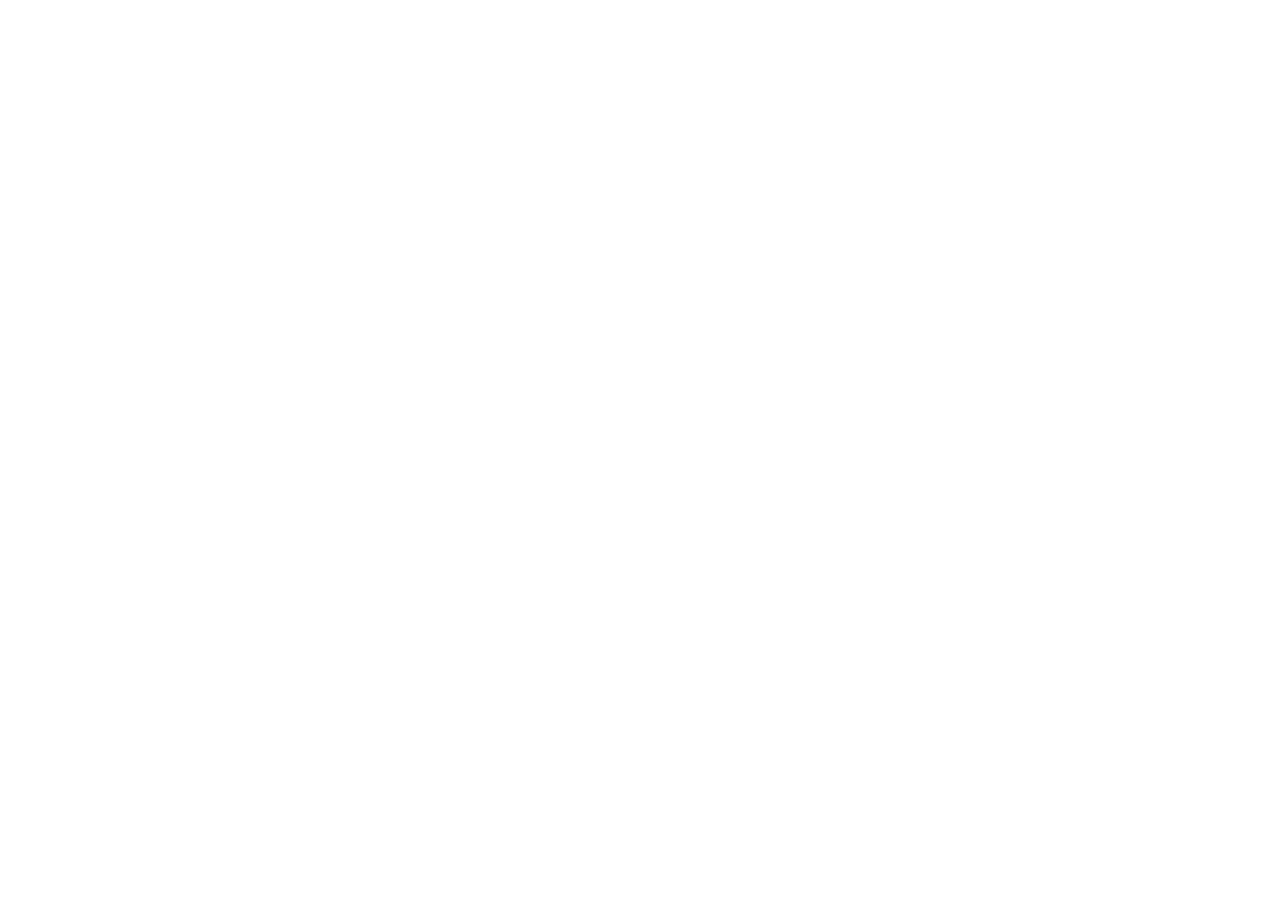
==== Template/BR-Architects/index.html @ 5b248551 "cmt" ====
<!DOCTYPE html>
<html lang="en">

<head>
    <meta charset="UTF-8">
    <meta name="viewport" content="width=device-width, initial-scale=1.0">
    <link rel="preconnect" href="https://fonts.googleapis.com">
    <link rel="preconnect" href="https://fonts.gstatic.com" crossorigin>
    <link
        href="https://fonts.googleapis.com/css2?family=Montserrat:ital,wght@0,100..900;1,100..900&family=Poppins:ital,wght@0,100;0,200;0,300;0,400;0,500;0,600;0,700;0,800;0,900;1,100;1,200;1,300;1,400;1,500;1,600;1,700;1,800;1,900&family=Roboto:ital,wght@0,100..900;1,100..900&display=swap"
        rel="stylesheet">
    <link rel="stylesheet" href="https://cdnjs.cloudflare.com/ajax/libs/font-awesome/6.7.2/css/all.min.css"
        integrity="sha512-Evv84Mr4kqVGRNSgIGL/F/aIDqQb7xQ2vcrdIwxfjThSH8CSR7PBEakCr51Ck+w+/U6swU2Im1vVX0SVk9ABhg=="
        crossorigin="anonymous" referrerpolicy="no-referrer" />
    <link rel="stylesheet" href="./assest/css/style.css">
    <title>BR Architects</title>
</head>

<body>

</body>

</html>
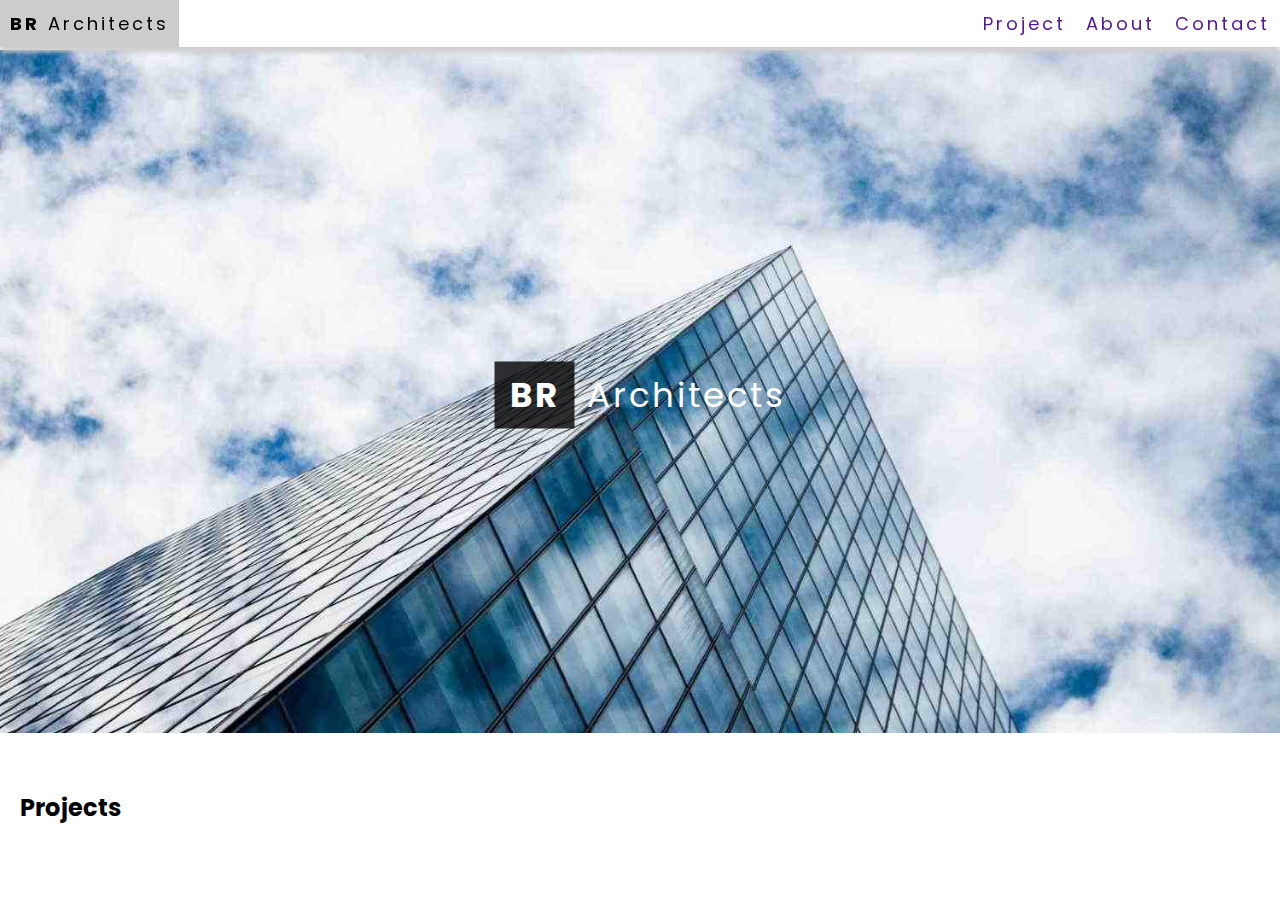
==== commit 5e11537c: "cmt" ====
--- a/Template/BR-Architects/index.html
+++ b/Template/BR-Architects/index.html
@@ -17,7 +17,55 @@
 </head>
 
 <body>
+    <!-- Header -->
+    <header id="header">
+        <div class="header__cotent">
+            <a href="" class="header__name">
+                <strong>BR</strong> Architects
+            </a>
+            <div class="header__lists">
+                <ul class="header__list">
+                    <li class="header_item"><a href="">Project</a></li>
+                    <li class="header_item"><a href="">About</a></li>
+                    <li class="header_item"><a href="">Contact</a></li>
+                </ul>
+            </div>
+        </div>
+    </header>
 
+    <!-- End: Header -->
+
+    <!-- Content -->
+    <div id="content">
+        <div class="banner">
+            <div class="banner__contain">
+                <img src="./assest/images/banner.png" alt="Image Banner">
+                <div class="banner__content">
+                    <p class="banner__content-text">
+                        <strong>BR</strong> Architects
+                    </p>
+                </div>
+            </div>
+        </div>
+
+        <div class="project">
+            <h2 class="project__title">
+                Projects
+            </h2>
+            <div class="project__contain">
+                <div class="project__item"></div>
+                <div class="project__item"></div>
+                <div class="project__item"></div>
+                <div class="project__item"></div>
+                <div class="project__item"></div>
+                <div class="project__item"></div>
+                <div class="project__item"></div>
+                <div class="project__item"></div>
+
+            </div>
+        </div>
+    </div>
+    <!-- End: Content -->
 </body>
 
 </html>--- a/Template/BR-Architects/assest/css/style.css
+++ b/Template/BR-Architects/assest/css/style.css
@@ -0,0 +1,101 @@
+* {
+    margin: 0;
+    padding: 0;
+    box-sizing: border-box;
+    font-family: "Poppins", serif;
+
+}
+
+/* Header */
+#header {
+    background-color: #fff;
+    position: fixed;
+    top: 0;
+    right: 0;
+    left: 0;
+    box-shadow: 0 5px 5px #ccc;
+}
+
+.header__cotent {
+    display: flex;
+    justify-content: space-between;
+    align-items: center;
+}
+
+.header__name {
+    display: block;
+    text-decoration: none;
+    color: #000;
+    padding: 10px;
+    letter-spacing: 3px;
+    font-size: 18px;
+
+}
+
+.header__name:hover {
+    background-color: #ccc;
+}
+
+.header__list {
+    list-style: none;
+    display: flex;
+}
+
+.header_item {
+    /* margin: 0 10px; */
+}
+
+.header_item a {
+    text-decoration: none;
+    padding: 10px;
+    letter-spacing: 3px;
+    font-size: 18px;
+}
+
+.header_item a:hover {
+    background-color: #ccc;
+}
+
+/* End: Header */
+
+/* Content */
+/* banner */
+.banner__contain {
+    position: relative;
+    margin-top: 50px;
+    width: 100%;
+    z-index: -1;
+}
+
+.banner__contain img {
+    width: 100%;
+    object-fit: cover;
+}
+
+.banner__content {
+    position: absolute;
+    top: 50%;
+    left: 50%;
+    transform: translate(-50%, -50%);
+}
+
+.banner__content-text {
+    font-size: 34px;
+    color: #fff;
+    letter-spacing: 3px;
+}
+
+.banner__content-text strong {
+    display: inline-block;
+    background: rgba(0, 0, 0, 0.8);
+    padding: 8px 15px;
+}
+
+
+/* project */
+.project {
+    margin-top: 50px;
+    padding: 0 20px;
+}
+
+/* End: Content */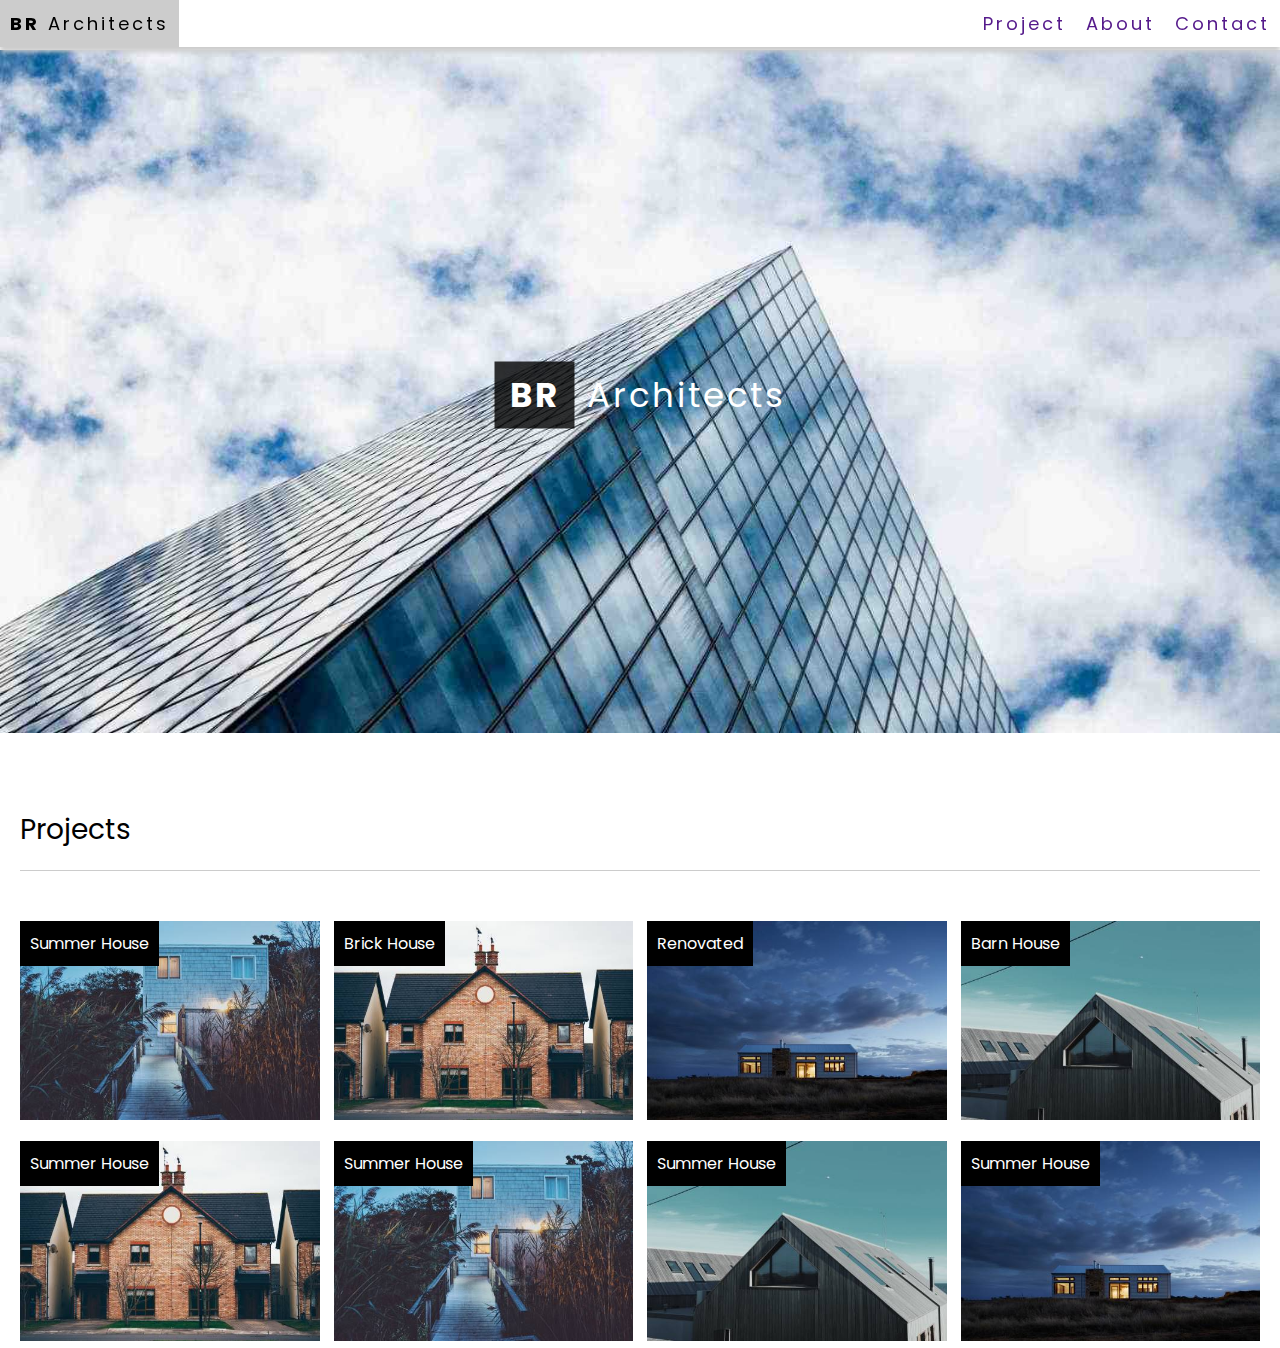
==== commit effc527f: "cmt" ====
--- a/Template/BR-Architects/index.html
+++ b/Template/BR-Architects/index.html
@@ -53,15 +53,71 @@
                 Projects
             </h2>
             <div class="project__contain">
-                <div class="project__item"></div>
-                <div class="project__item"></div>
-                <div class="project__item"></div>
-                <div class="project__item"></div>
-                <div class="project__item"></div>
-                <div class="project__item"></div>
-                <div class="project__item"></div>
-                <div class="project__item"></div>
+                <div class="project__item">
+                    <img src="./assest/images/imgPrj1.png" alt="">
+                    <div class="project__content">
+                        <p>
+                            Summer House
+                        </p>
+                    </div>
+                </div>
+                <div class="project__item">
+                    <img src="./assest/images/imgPrj2.png" alt="">
+                    <div class="project__content">
+                        <p>
+                            Brick House
+                        </p>
+                    </div>
+                </div>
+                <div class="project__item">
+                    <img src="./assest/images/imgPrj3.png" alt="">
+                    <div class="project__content">
+                        <p>
+                            Renovated
+                        </p>
+                    </div>
+                </div>
+                <div class="project__item">
+                    <img src="./assest/images/imgPrj4.png" alt="">
+                    <div class="project__content">
+                        <p>
+                            Barn House
+                        </p>
+                    </div>
+                </div>
 
+                <div class="project__item">
+                    <img src="./assest/images/imgPrj2.png" alt="">
+                    <div class="project__content">
+                        <p>
+                            Summer House
+                        </p>
+                    </div>
+                </div>
+                <div class="project__item">
+                    <img src="./assest/images/imgPrj1.png" alt="">
+                    <div class="project__content">
+                        <p>
+                            Summer House
+                        </p>
+                    </div>
+                </div>
+                <div class="project__item">
+                    <img src="./assest/images/imgPrj4.png" alt="">
+                    <div class="project__content">
+                        <p>
+                            Summer House
+                        </p>
+                    </div>
+                </div>
+                <div class="project__item">
+                    <img src="./assest/images/imgPrj3.png" alt="">
+                    <div class="project__content">
+                        <p>
+                            Summer House
+                        </p>
+                    </div>
+                </div>
             </div>
         </div>
     </div>
--- a/Template/BR-Architects/assest/css/style.css
+++ b/Template/BR-Architects/assest/css/style.css
@@ -98,4 +98,36 @@
     padding: 0 20px;
 }
 
+.project__title {
+    /* margin-bottom: 20px; */
+    line-height: 80px;
+    border-bottom: 1px solid #ccc;
+    font-size: 28px;
+    font-weight: 400;
+}
+
+.project__contain {
+    display: grid;
+    grid-template-columns: repeat(4, 1fr);
+    gap: 14px;
+    margin-top: 50px;
+}
+
+.project__item {
+    position: relative;
+}
+
+.project__item img {
+    width: 100%;
+}
+
+.project__content {
+    position: absolute;
+    top: 0;
+    left: 0;
+    background-color: #000;
+    color: #fff;
+    padding: 10px;
+}
+
 /* End: Content */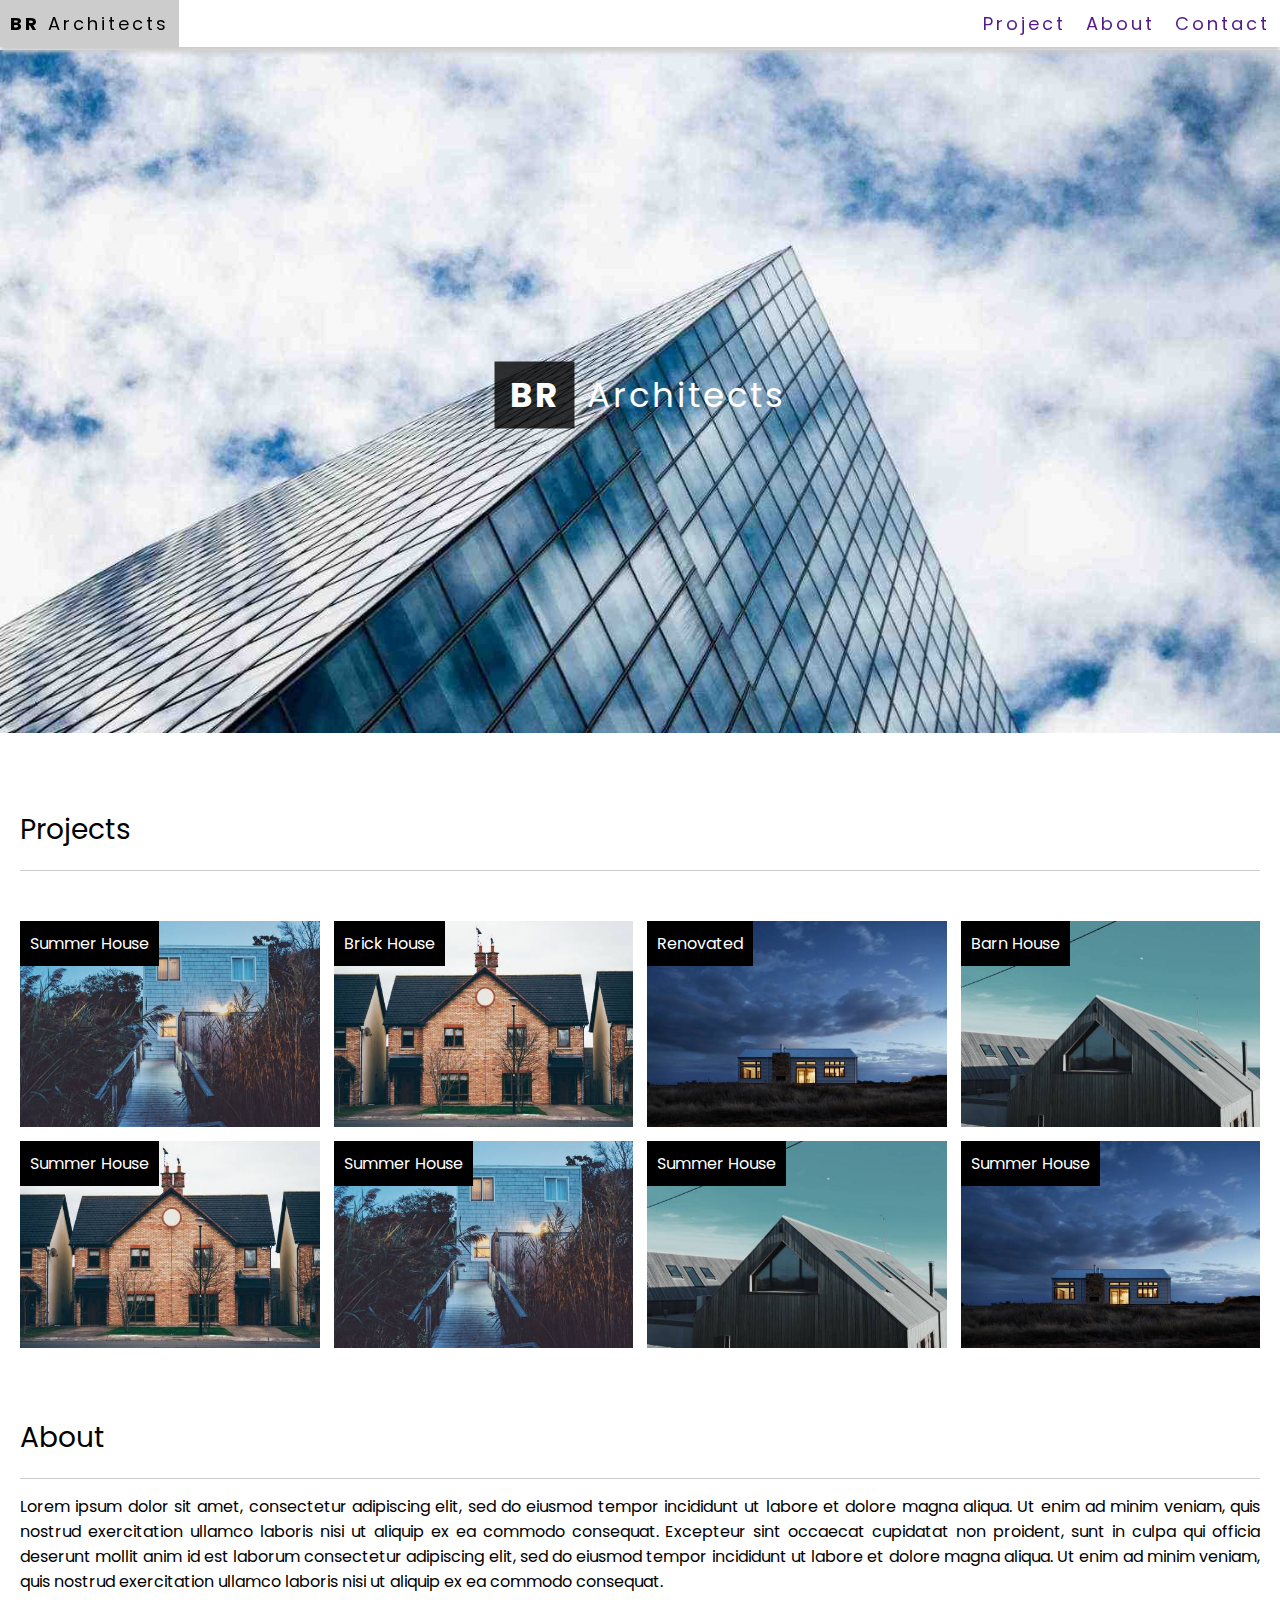
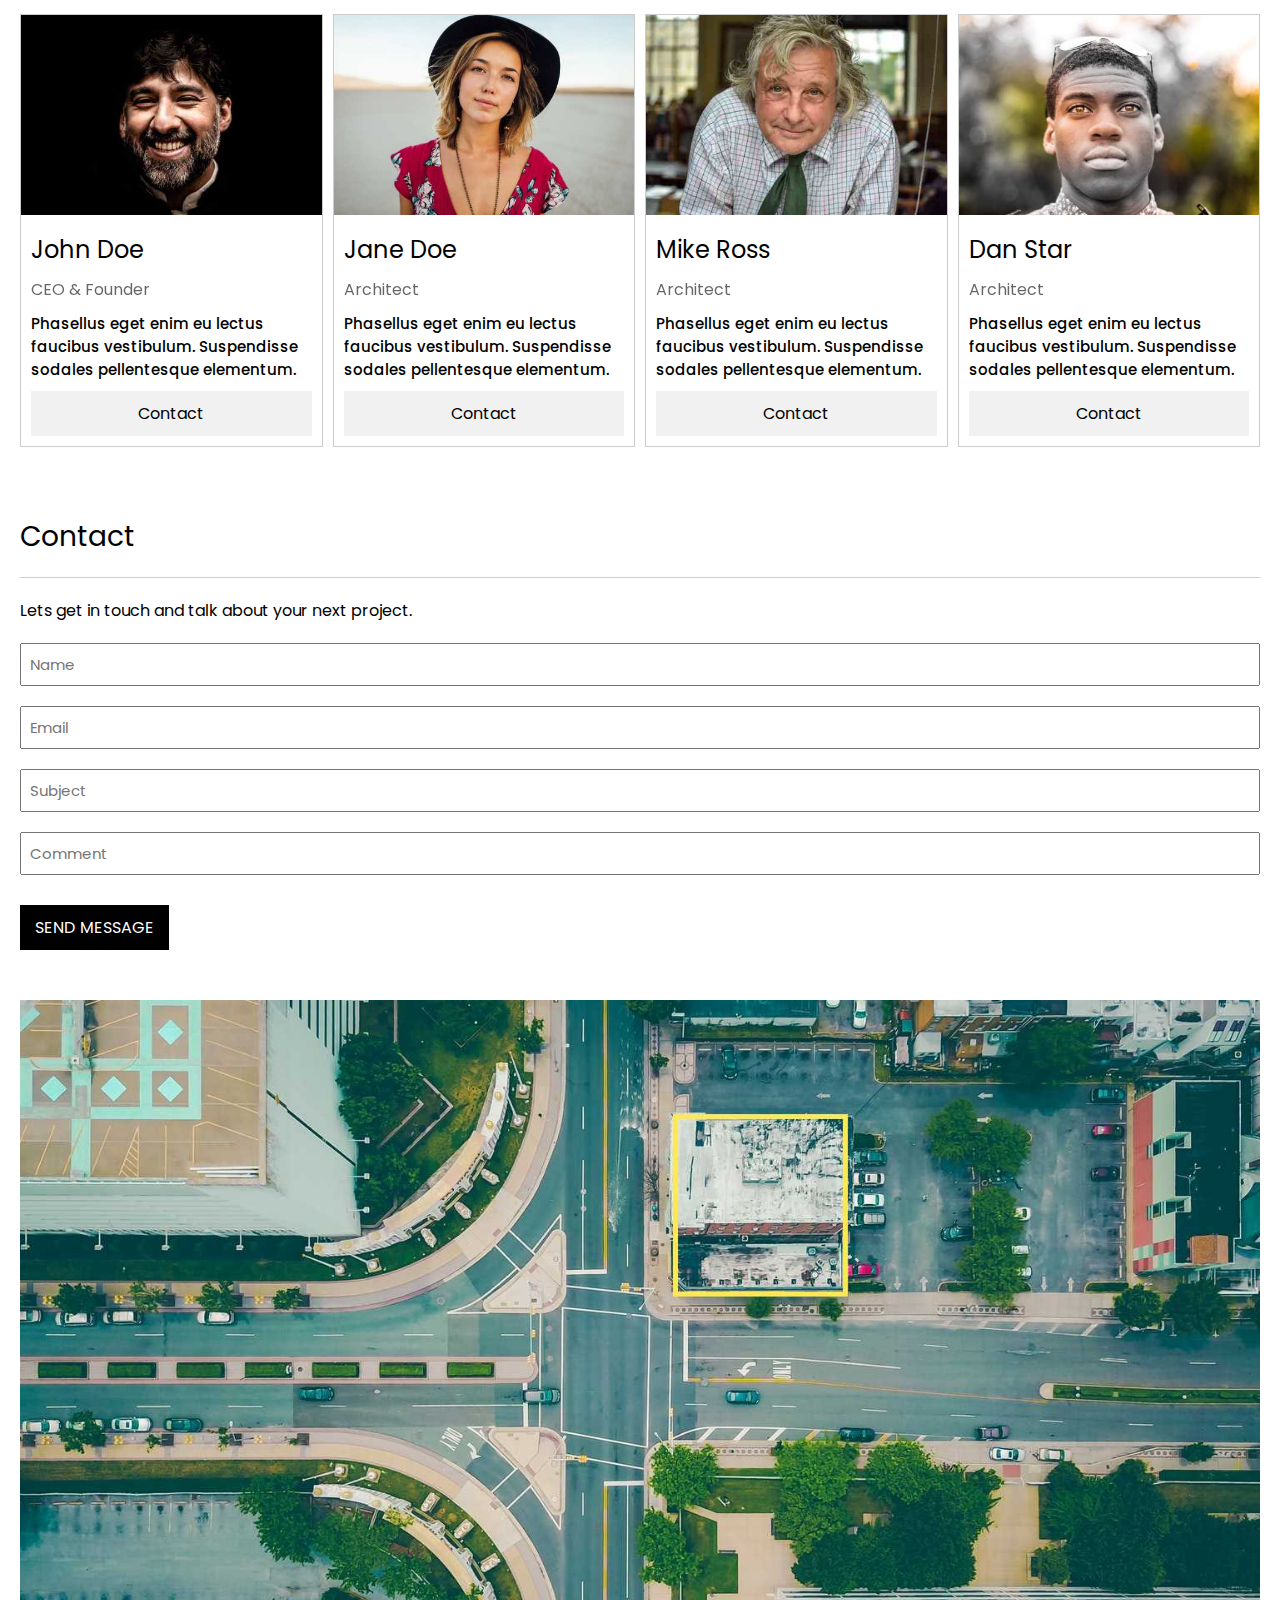
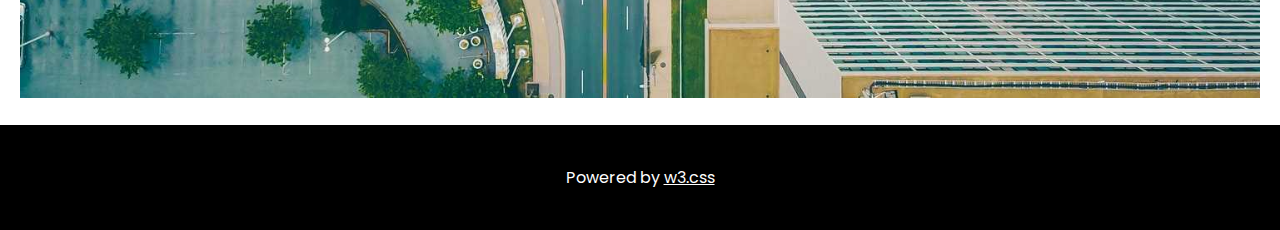
==== commit 7bae39dd: "cmt" ====
--- a/Template/BR-Architects/index.html
+++ b/Template/BR-Architects/index.html
@@ -48,7 +48,7 @@
             </div>
         </div>
 
-        <div class="project">
+        <div id="project">
             <h2 class="project__title">
                 Projects
             </h2>
@@ -120,8 +120,107 @@
                 </div>
             </div>
         </div>
+
+        <div id="about">
+            <h2 class="about__title">
+                About
+            </h2>
+            <p class="about__content">
+                Lorem ipsum dolor sit amet, consectetur adipiscing elit, sed do eiusmod tempor incididunt ut labore et
+                dolore magna aliqua. Ut enim ad minim veniam, quis nostrud exercitation ullamco laboris nisi ut aliquip
+                ex ea commodo consequat. Excepteur sint occaecat cupidatat non proident, sunt in culpa qui officia
+                deserunt mollit anim id est laborum consectetur adipiscing elit, sed do eiusmod tempor incididunt ut
+                labore et dolore magna aliqua. Ut enim ad minim veniam, quis nostrud exercitation ullamco laboris nisi
+                ut aliquip ex ea commodo consequat.
+            </p>
+            <div class="about__contain">
+                <div class="about__item">
+                    <img src="./assest/images/avt1.png" alt="Avatar">
+                    <div class="about__info">
+                        <h3 class="about__name">John Doe</h3>
+                        <p class="about__position">
+                            CEO & Founder
+                        </p>
+                        <div class="about__desc">
+                            Phasellus eget enim eu lectus faucibus vestibulum. Suspendisse sodales pellentesque
+                            elementum.
+                        </div>
+                        <a href="" class="about__btn">Contact</a>
+                    </div>
+                </div>
+                <div class="about__item">
+                    <img src="./assest/images/avt2.png" alt="Avatar">
+                    <div class="about__info">
+                        <h3 class="about__name">Jane Doe</h3>
+                        <p class="about__position">
+                            Architect
+                        </p>
+                        <div class="about__desc">
+                            Phasellus eget enim eu lectus faucibus vestibulum. Suspendisse sodales pellentesque
+                            elementum.
+                        </div>
+                        <a href="" class="about__btn">Contact</a>
+                    </div>
+                </div>
+                <div class="about__item">
+                    <img src="./assest/images/avt3.png" alt="Avatar">
+                    <div class="about__info">
+                        <h3 class="about__name">Mike Ross</h3>
+                        <p class="about__position">
+                            Architect
+                        </p>
+                        <div class="about__desc">
+                            Phasellus eget enim eu lectus faucibus vestibulum. Suspendisse sodales pellentesque
+                            elementum.
+                        </div>
+                        <a href="" class="about__btn">Contact</a>
+                    </div>
+                </div>
+                <div class="about__item">
+                    <img src="./assest/images/avt4.png" alt="Avatar">
+                    <div class="about__info">
+                        <h3 class="about__name">Dan Star</h3>
+                        <p class="about__position">
+                            Architect
+                        </p>
+                        <div class="about__desc">
+                            Phasellus eget enim eu lectus faucibus vestibulum. Suspendisse sodales pellentesque
+                            elementum.
+                        </div>
+                        <a href="" class="about__btn">Contact</a>
+                    </div>
+                </div>
+            </div>
+        </div>
+
+        <div id="contact">
+            <h2 class="contact__title">
+                Contact
+            </h2>
+            <div class="contact__contain">
+                <p class="contact__contain-title">
+                    Lets get in touch and talk about your next project.
+                </p>
+                <input type="text" class="inputName" placeholder="Name">
+                <input type="email" class="inputEmail" placeholder="Email">
+                <input type="text" class="inputSubject" placeholder="Subject">
+                <input type="text" class="inputComment" placeholder="Comment">
+            </div>
+            <a href="" class="contact__btn">Send Message</a>
+        </div>
+        <div id="map">
+            <img src="./assest/images/map.png" alt="Map Image">
+        </div>
     </div>
     <!-- End: Content -->
+
+    <!-- Footer -->
+    <footer id="footer">
+        <p>
+            Powered by <a href="">w3.css</a>
+        </p>
+    </footer>
+    <!-- End: Footer -->
 </body>
 
 </html>--- a/Template/BR-Architects/assest/css/style.css
+++ b/Template/BR-Architects/assest/css/style.css
@@ -93,11 +93,16 @@
 
 
 /* project */
-.project {
+#map,
+#contact,
+#about,
+#project {
     margin-top: 50px;
     padding: 0 20px;
 }
 
+.contact__title,
+.about__title,
 .project__title {
     /* margin-bottom: 20px; */
     line-height: 80px;
@@ -119,6 +124,7 @@
 
 .project__item img {
     width: 100%;
+    height: 100%;
 }
 
 .project__content {
@@ -130,4 +136,114 @@
     padding: 10px;
 }
 
-/* End: Content */+/* About */
+.about__content {
+    margin-top: 15px;
+    text-align: justify;
+}
+
+.about__contain {
+    display: grid;
+    grid-template-columns: repeat(4, 1fr);
+    gap: 10px;
+    margin-top: 20px;
+}
+
+.about__item {
+    border: 1px solid #ccc;
+}
+
+.about__item img {
+    width: 100%;
+    object-fit: cover;
+}
+
+.about__info {
+    padding: 10px;
+}
+
+.about__name {
+    font-size: 24px;
+    font-weight: 400;
+}
+
+.about__position {
+    opacity: 0.6;
+    margin: 10px 0;
+}
+
+.about__desc {
+    font-weight: 500;
+    font-size: 15px;
+}
+
+.about__btn {
+    display: block;
+    text-decoration: none;
+    color: #000;
+    background-color: #f1f1f1;
+    padding: 10px;
+    text-align: center;
+    margin-top: 10px;
+}
+
+.about__btn:hover {
+    background-color: #ccc;
+}
+
+/* Contact */
+.contact__contain {
+    margin: 20px 0;
+}
+
+.contact__contain-title {
+    margin: 10px 0 20px;
+}
+
+.contact__contain input {
+    display: block;
+    padding: 8px;
+    font-size: 15px;
+    width: 100%;
+    margin-bottom: 20px;
+}
+
+.contact__btn {
+    text-decoration: none;
+    background-color: #000;
+    color: #fff;
+    padding: 10px 15px;
+    display: inline-block;
+    text-transform: uppercase;
+    margin-top: 10px;
+    transition: opacity 0.2s;
+}
+
+.contact__btn:hover {
+    opacity: 0.6;
+}
+
+#map img {
+    width: 100%;
+    object-fit: cover;
+}
+
+/* End: Content */
+
+/* Footer */
+#footer {
+    background-color: #000;
+    padding: 40px;
+    margin-top: 20px;
+}
+
+#footer p {
+    color: #fff;
+    text-align: center;
+}
+
+#footer p a {
+    color: #fff;
+}
+
+/* End: Footer */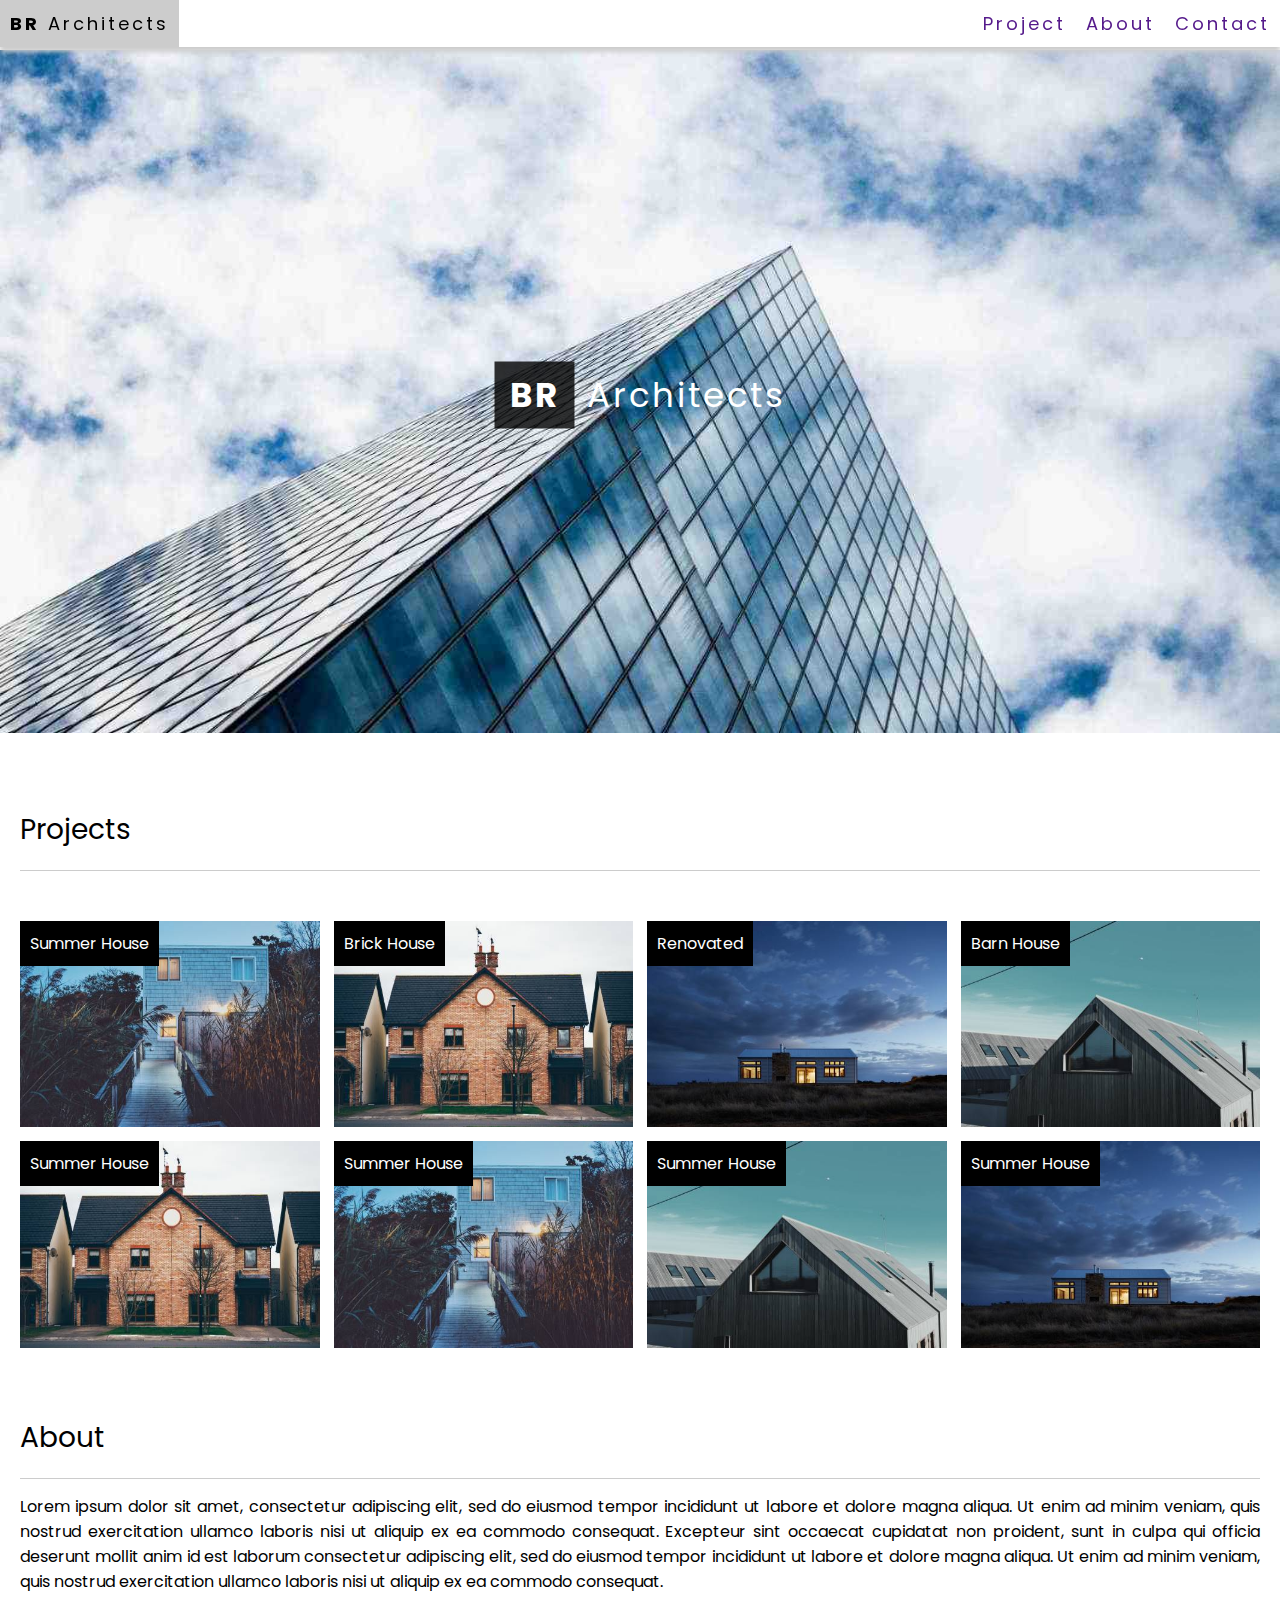
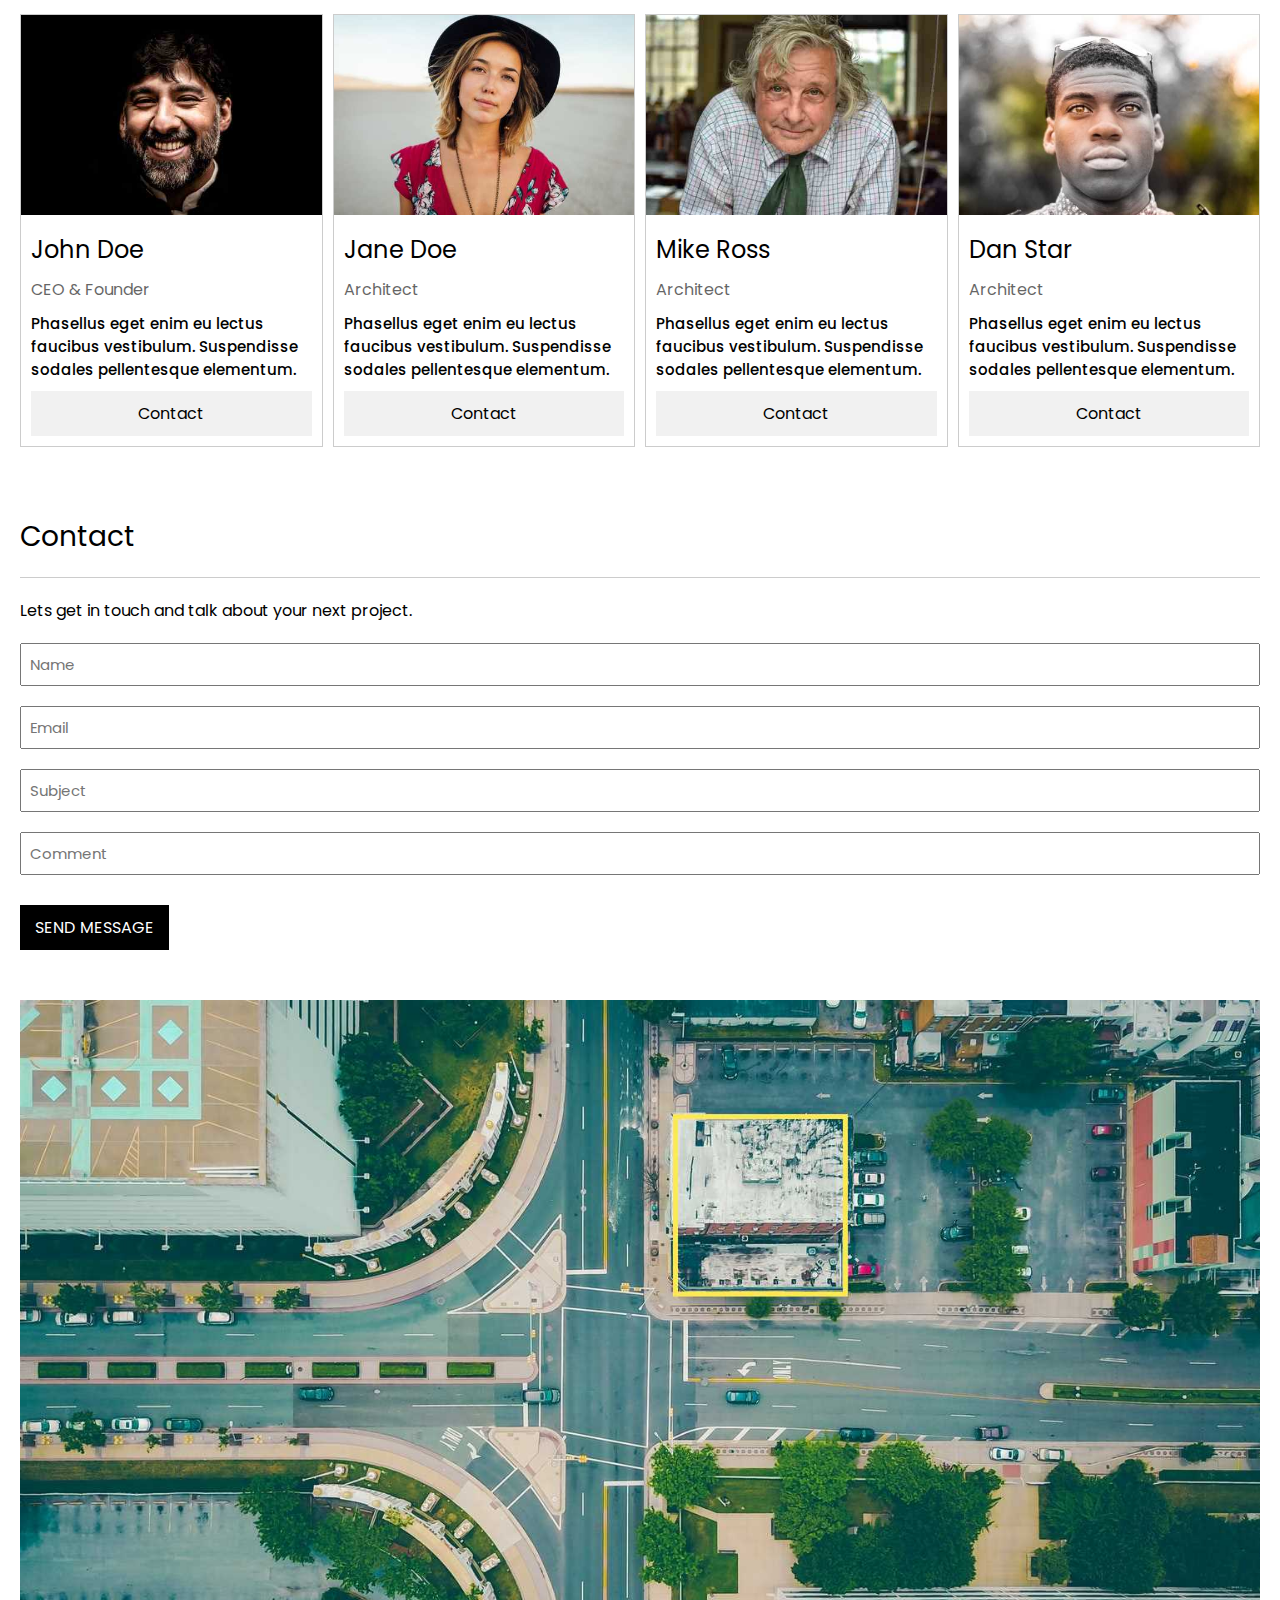
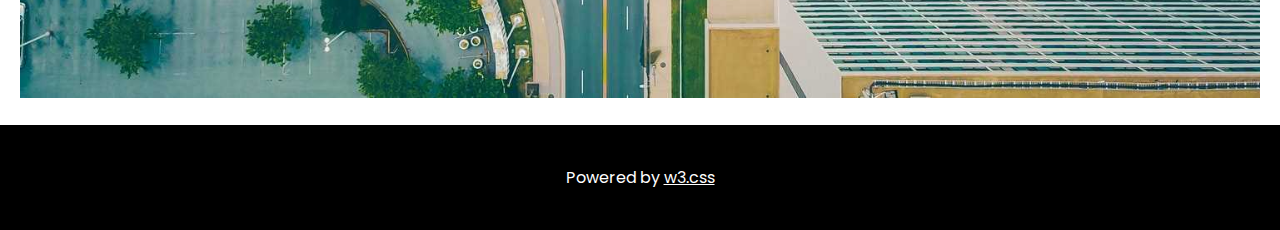
==== commit 6d5d9d35: "cmt" ====
--- a/Template/BR-Architects/index.html
+++ b/Template/BR-Architects/index.html
@@ -13,6 +13,7 @@
         integrity="sha512-Evv84Mr4kqVGRNSgIGL/F/aIDqQb7xQ2vcrdIwxfjThSH8CSR7PBEakCr51Ck+w+/U6swU2Im1vVX0SVk9ABhg=="
         crossorigin="anonymous" referrerpolicy="no-referrer" />
     <link rel="stylesheet" href="./assest/css/style.css">
+    <link rel="stylesheet" href="./assest/css/respository.css">
     <title>BR Architects</title>
 </head>
 
--- a/Template/BR-Architects/assest/css/style.css
+++ b/Template/BR-Architects/assest/css/style.css
@@ -14,6 +14,7 @@
     right: 0;
     left: 0;
     box-shadow: 0 5px 5px #ccc;
+    z-index: 3;
 }
 
 .header__cotent {
--- a/Template/BR-Architects/assest/css/respository.css
+++ b/Template/BR-Architects/assest/css/respository.css
@@ -0,0 +1,30 @@
+@media (max-width:740px) {
+
+    .header__lists {
+        display: none;
+    }
+
+    #content {
+        overflow: hidden;
+    }
+
+    .banner__content {
+        display: none;
+    }
+
+    .project__contain {
+        grid-template-columns: repeat(1, 1fr);
+    }
+
+    .about__contain {
+        grid-template-columns: repeat(1, 1fr);
+        row-gap: 20px;
+    }
+
+    #map,
+    #contact,
+    #about,
+    #project {
+        padding: 0 20px;
+    }
+}